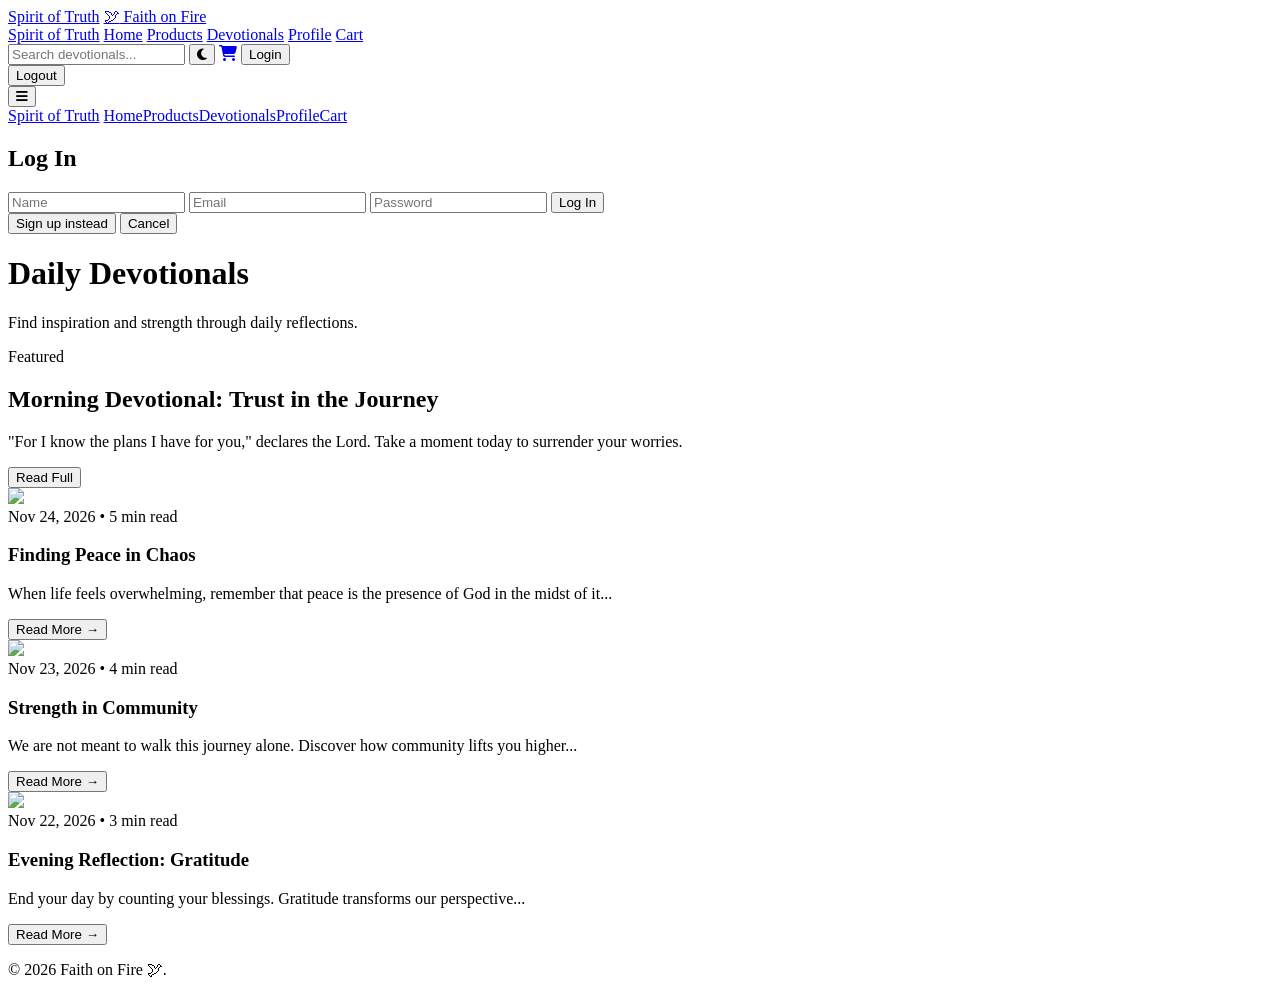
==== blog.html @ 9418d6aa "Add site files at repo root" ====
<!DOCTYPE html>
<html lang="en">
<head>
  <meta charset="UTF-8">
  <meta name="viewport" content="width=device-width, initial-scale=1.0">
  <title>Faith on Fire 🕊 - Devotionals</title>
  <script src="https://cdn.tailwindcss.com"></script>
  <link rel="stylesheet" href="https://cdnjs.cloudflare.com/ajax/libs/font-awesome/6.5.1/css/all.min.css">
  <script src="script.js" defer></script>
  <script>tailwind.config = { darkMode: 'class' }</script>
</head>
<body class="bg-stone-50 dark:bg-stone-950 font-sans text-gray-900 dark:text-gray-100">
  <header class="bg-white dark:bg-stone-800 shadow-md sticky top-0 z-50">
    <nav class="container mx-auto px-4 py-3 flex justify-between items-center">
      <a href="spirit.html" class="text-stone-600 dark:text-stone-300 hover:text-orange-600">Spirit of Truth</a>
        <a href="index.html" class="text-2xl font-bold text-orange-600 dark:text-orange-400 flex items-center gap-2"><span class="text-3xl">🕊</span> Faith on Fire</a>
      <div class="hidden md:flex space-x-6 items-center">
        <a href="spirit.html" class="text-stone-600 dark:text-stone-300 hover:text-orange-600">Spirit of Truth</a>
        <a href="index.html" class="text-gray-600 dark:text-gray-300">Home</a>
        <a href="products.html" class="text-gray-600 dark:text-gray-300">Products</a>
        <a href="blog.html" class="text-orange-600 dark:text-orange-400 font-semibold border-b-2 border-orange-600 pb-1">Devotionals</a>
        <a href="profile.html" class="text-gray-600 dark:text-gray-300">Profile</a>
        <a href="cart.html" class="text-gray-600 dark:text-gray-300">Cart</a>
      </div>
      <div class="flex items-center gap-3">
        <input id="search-input" type="text" placeholder="Search devotionals..." class="hidden sm:block w-40 px-3 py-1.5 border rounded-lg dark:bg-stone-700 dark:border-gray-600 text-sm">
        <button class="dark-toggle p-2 rounded-lg"><i class="fas fa-moon dark-icon"></i></button>
        <a href="cart.html" class="relative"><i class="fas fa-shopping-cart text-xl"></i><span class="cart-count absolute -top-2 -right-2 bg-red-500 text-white text-xs rounded-full h-5 w-5 flex items-center justify-center" style="display:none;">0</span></a>
        <button onclick="openAuthModal('login')" class="login-btn bg-orange-600 text-white px-4 py-2 rounded-lg text-sm">Login</button>
        <div class="user-menu hidden"><span class="user-name"></span> <button onclick="logout()">Logout</button></div>
        <button id="mobile-menu-btn" class="md:hidden text-2xl"><i class="fas fa-bars"></i></button>
      </div>
    </nav>
    <div id="mobile-menu" class="hidden md:hidden bg-white dark:bg-stone-800 border-t px-4 py-3 space-y-3">
      <a href="spirit.html" class="text-stone-600 dark:text-stone-300 hover:text-orange-600">Spirit of Truth</a>
        <a href="index.html" class="block">Home</a><a href="products.html" class="block">Products</a><a href="blog.html" class="block font-semibold">Devotionals</a><a href="profile.html" class="block">Profile</a><a href="cart.html" class="block">Cart</a>
    </div>
  </header>

  <div id="auth-modal" class="hidden fixed inset-0 bg-black/50 flex items-center justify-center z-50">
    <div class="bg-white dark:bg-stone-800 rounded-xl p-6 w-full max-w-md mx-4">
      <h2 id="auth-title" class="text-2xl font-bold mb-4">Log In</h2>
      <form onsubmit="handleAuth(event)">
        <input id="auth-name" placeholder="Name" class="w-full mb-3 px-4 py-2 border rounded-lg dark:bg-stone-700">
        <input id="auth-email" type="email" placeholder="Email" required class="w-full mb-3 px-4 py-2 border rounded-lg dark:bg-stone-700">
        <input id="auth-password" type="password" placeholder="Password" required class="w-full mb-4 px-4 py-2 border rounded-lg dark:bg-stone-700">
        <button id="auth-submit" type="submit" class="w-full bg-orange-600 text-white py-2 rounded-lg">Log In</button>
      </form>
      <button id="auth-switch" class="mt-4 text-orange-600 text-sm">Sign up instead</button>
      <button onclick="closeAuthModal()" class="mt-2 text-sm text-gray-500">Cancel</button>
    </div>
  </div>

  <main class="container mx-auto px-4 py-8">
    <div class="mb-8 text-center">
      <h1 class="text-4xl font-bold mb-2">Daily Devotionals</h1>
      <p class="text-gray-600 dark:text-gray-400">Find inspiration and strength through daily reflections.</p>
    </div>

    <div class="bg-gradient-to-r from-orange-600 to-purple-600 rounded-2xl text-white p-8 mb-10">
      <span class="bg-white/20 px-3 py-1 rounded-full text-sm">Featured</span>
      <h2 class="text-3xl font-bold mt-4 mb-3">Morning Devotional: Trust in the Journey</h2>
      <p class="text-orange-100 mb-4">"For I know the plans I have for you," declares the Lord. Take a moment today to surrender your worries.</p>
      <button class="bg-white text-orange-600 px-6 py-2 rounded-lg font-semibold">Read Full</button>
    </div>

    <div class="grid grid-cols-1 md:grid-cols-2 lg:grid-cols-3 gap-8">
      <article data-searchable class="bg-white dark:bg-stone-800 rounded-xl shadow overflow-hidden">
        <img src="https://picsum.photos/500/300?random=20" class="w-full h-48 object-cover">
        <div class="p-5">
          <div class="text-xs text-gray-500 mb-2">Nov 24, 2026 • 5 min read</div>
          <h3 class="font-bold text-xl mb-2">Finding Peace in Chaos</h3>
          <p class="text-gray-600 dark:text-gray-300 mb-4">When life feels overwhelming, remember that peace is the presence of God in the midst of it...</p>
          <button class="text-orange-600 font-semibold">Read More →</button>
        </div>
      </article>
      <article data-searchable class="bg-white dark:bg-stone-800 rounded-xl shadow overflow-hidden">
        <img src="https://picsum.photos/500/300?random=21" class="w-full h-48 object-cover">
        <div class="p-5">
          <div class="text-xs text-gray-500 mb-2">Nov 23, 2026 • 4 min read</div>
          <h3 class="font-bold text-xl mb-2">Strength in Community</h3>
          <p class="text-gray-600 dark:text-gray-300 mb-4">We are not meant to walk this journey alone. Discover how community lifts you higher...</p>
          <button class="text-orange-600 font-semibold">Read More →</button>
        </div>
      </article>
      <article data-searchable class="bg-white dark:bg-stone-800 rounded-xl shadow overflow-hidden">
        <img src="https://picsum.photos/500/300?random=22" class="w-full h-48 object-cover">
        <div class="p-5">
          <div class="text-xs text-gray-500 mb-2">Nov 22, 2026 • 3 min read</div>
          <h3 class="font-bold text-xl mb-2">Evening Reflection: Gratitude</h3>
          <p class="text-gray-600 dark:text-gray-300 mb-4">End your day by counting your blessings. Gratitude transforms our perspective...</p>
          <button class="text-orange-600 font-semibold">Read More →</button>
        </div>
      </article>
    </div>
  </main>

  <footer class="bg-white dark:bg-stone-800 border-t mt-12 py-6 text-center text-gray-500 text-sm"><p>&copy; 2026 Faith on Fire 🕊.</p></footer>
</body>
</html>
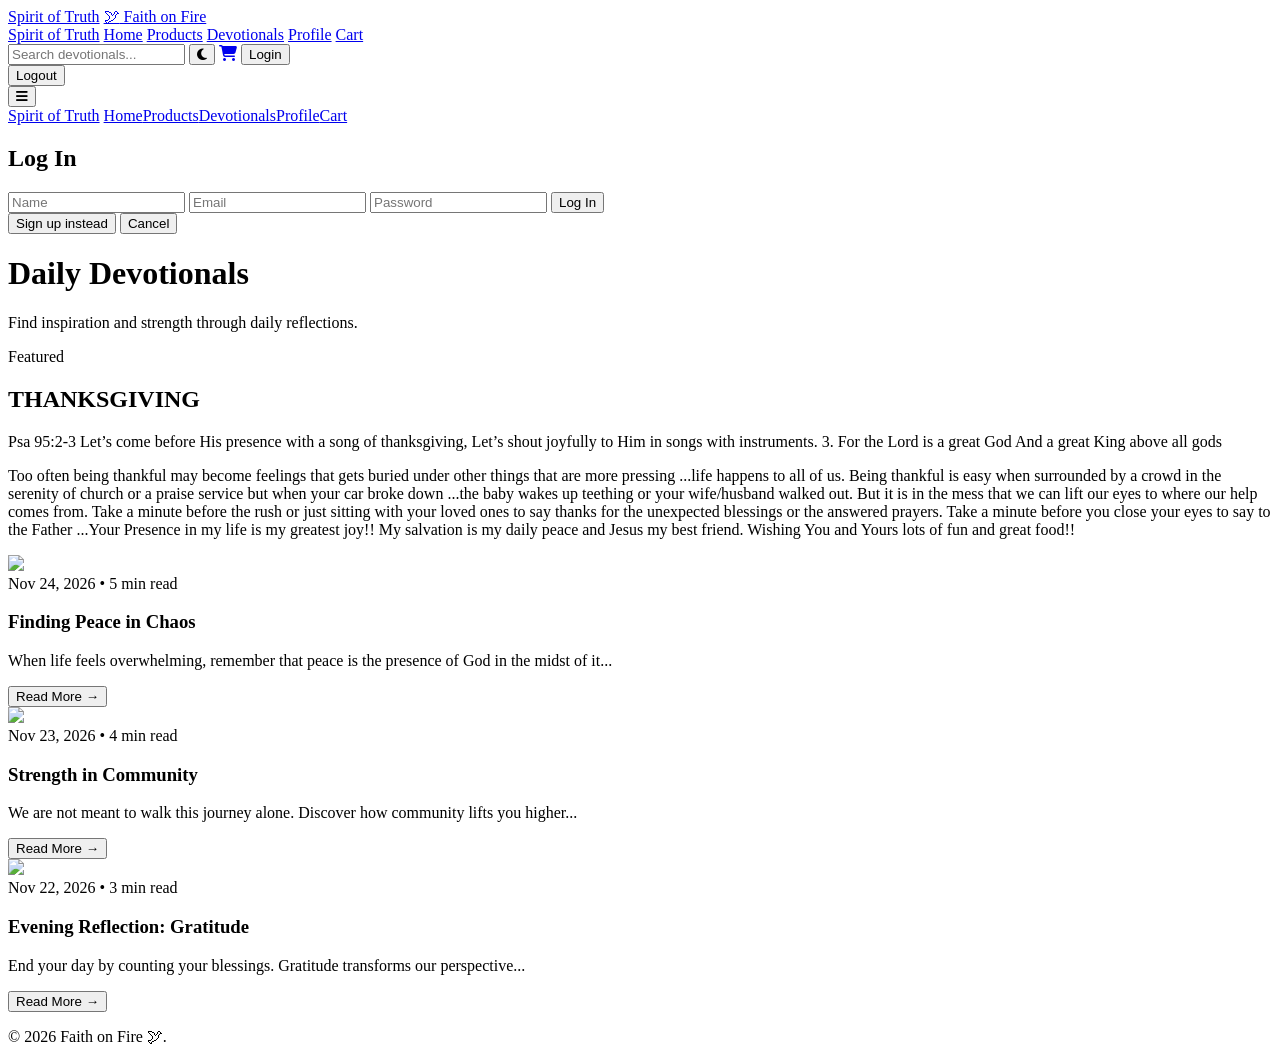
==== commit 1276f07e: "Update featured devotional to Thanksgiving Co-authored-by: copilot-swe-agent[bot] <198982749+Copilot" ====
--- a/blog.html
+++ b/blog.html
@@ -59,9 +59,9 @@
 
     <div class="bg-gradient-to-r from-orange-600 to-purple-600 rounded-2xl text-white p-8 mb-10">
       <span class="bg-white/20 px-3 py-1 rounded-full text-sm">Featured</span>
-      <h2 class="text-3xl font-bold mt-4 mb-3">Morning Devotional: Trust in the Journey</h2>
-      <p class="text-orange-100 mb-4">"For I know the plans I have for you," declares the Lord. Take a moment today to surrender your worries.</p>
-      <button class="bg-white text-orange-600 px-6 py-2 rounded-lg font-semibold">Read Full</button>
+      <h2 class="text-3xl font-bold mt-4 mb-3">THANKSGIVING</h2>
+      <p class="font-semibold mb-4">Psa 95:2-3 Let’s come before His presence with a song of thanksgiving, Let’s shout joyfully to Him in songs with instruments. 3. For the Lord is a great God And a great King above all gods</p>
+      <p class="text-orange-100 leading-relaxed">Too often being thankful may become feelings that gets buried under other things that are more pressing ...life happens to all of us. Being thankful is easy when surrounded by a crowd in the serenity of church or a praise service but when your car broke down ...the baby wakes up teething or your wife/husband walked out. But it is in the mess that we can lift our eyes to where our help comes from. Take a minute before the rush or just sitting with your loved ones to say thanks for the unexpected blessings or the answered prayers. Take a minute before you close your eyes to say to the Father ...Your Presence in my life is my greatest joy!! My salvation is my daily peace and Jesus my best friend. Wishing You and Yours lots of fun and great food!!</p>
     </div>
 
     <div class="grid grid-cols-1 md:grid-cols-2 lg:grid-cols-3 gap-8">
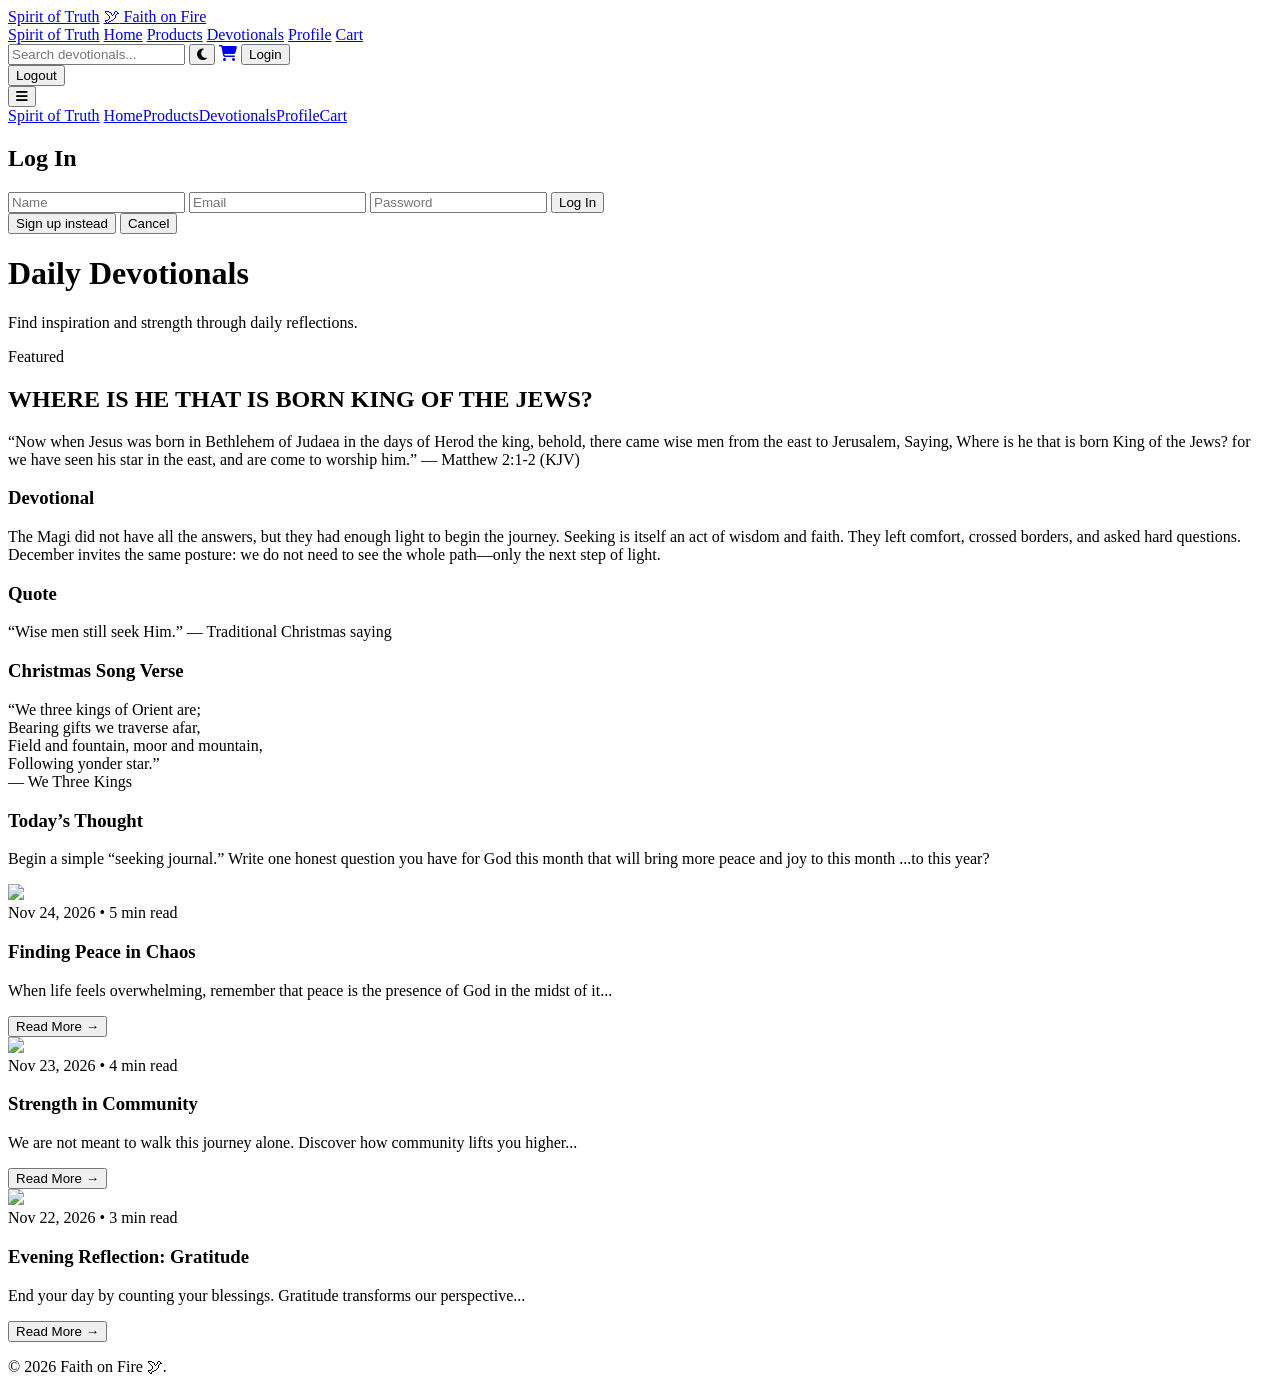
==== commit 39e1e176: "Update devotional to Magi/Matthew 2 devotional Co-authored-by: copilot-swe-agent[bot] <198982749+Cop" ====
--- a/blog.html
+++ b/blog.html
@@ -59,9 +59,16 @@
 
     <div class="bg-gradient-to-r from-orange-600 to-purple-600 rounded-2xl text-white p-8 mb-10">
       <span class="bg-white/20 px-3 py-1 rounded-full text-sm">Featured</span>
-      <h2 class="text-3xl font-bold mt-4 mb-3">THANKSGIVING</h2>
-      <p class="font-semibold mb-4">Psa 95:2-3 Let’s come before His presence with a song of thanksgiving, Let’s shout joyfully to Him in songs with instruments. 3. For the Lord is a great God And a great King above all gods</p>
-      <p class="text-orange-100 leading-relaxed">Too often being thankful may become feelings that gets buried under other things that are more pressing ...life happens to all of us. Being thankful is easy when surrounded by a crowd in the serenity of church or a praise service but when your car broke down ...the baby wakes up teething or your wife/husband walked out. But it is in the mess that we can lift our eyes to where our help comes from. Take a minute before the rush or just sitting with your loved ones to say thanks for the unexpected blessings or the answered prayers. Take a minute before you close your eyes to say to the Father ...Your Presence in my life is my greatest joy!! My salvation is my daily peace and Jesus my best friend. Wishing You and Yours lots of fun and great food!!</p>
+      <h2 class="text-3xl font-bold mt-4 mb-3">WHERE IS HE THAT IS BORN KING OF THE JEWS?</h2>
+      <p class="font-semibold italic mb-4">“Now when Jesus was born in Bethlehem of Judaea in the days of Herod the king, behold, there came wise men from the east to Jerusalem, Saying, Where is he that is born King of the Jews? for we have seen his star in the east, and are come to worship him.” — Matthew 2:1-2 (KJV)</p>
+      <h3 class="font-bold mt-4 mb-1">Devotional</h3>
+      <p class="text-orange-100 leading-relaxed mb-4">The Magi did not have all the answers, but they had enough light to begin the journey. Seeking is itself an act of wisdom and faith. They left comfort, crossed borders, and asked hard questions. December invites the same posture: we do not need to see the whole path—only the next step of light.</p>
+      <h3 class="font-bold mt-4 mb-1">Quote</h3>
+      <p class="text-orange-100 italic mb-4">“Wise men still seek Him.” — Traditional Christmas saying</p>
+      <h3 class="font-bold mt-4 mb-1">Christmas Song Verse</h3>
+      <p class="text-orange-100 italic mb-4">“We three kings of Orient are;<br>Bearing gifts we traverse afar,<br>Field and fountain, moor and mountain,<br>Following yonder star.”<br>— We Three Kings</p>
+      <h3 class="font-bold mt-4 mb-1">Today’s Thought</h3>
+      <p class="text-orange-100 leading-relaxed">Begin a simple “seeking journal.” Write one honest question you have for God this month that will bring more peace and joy to this month ...to this year?</p>
     </div>
 
     <div class="grid grid-cols-1 md:grid-cols-2 lg:grid-cols-3 gap-8">
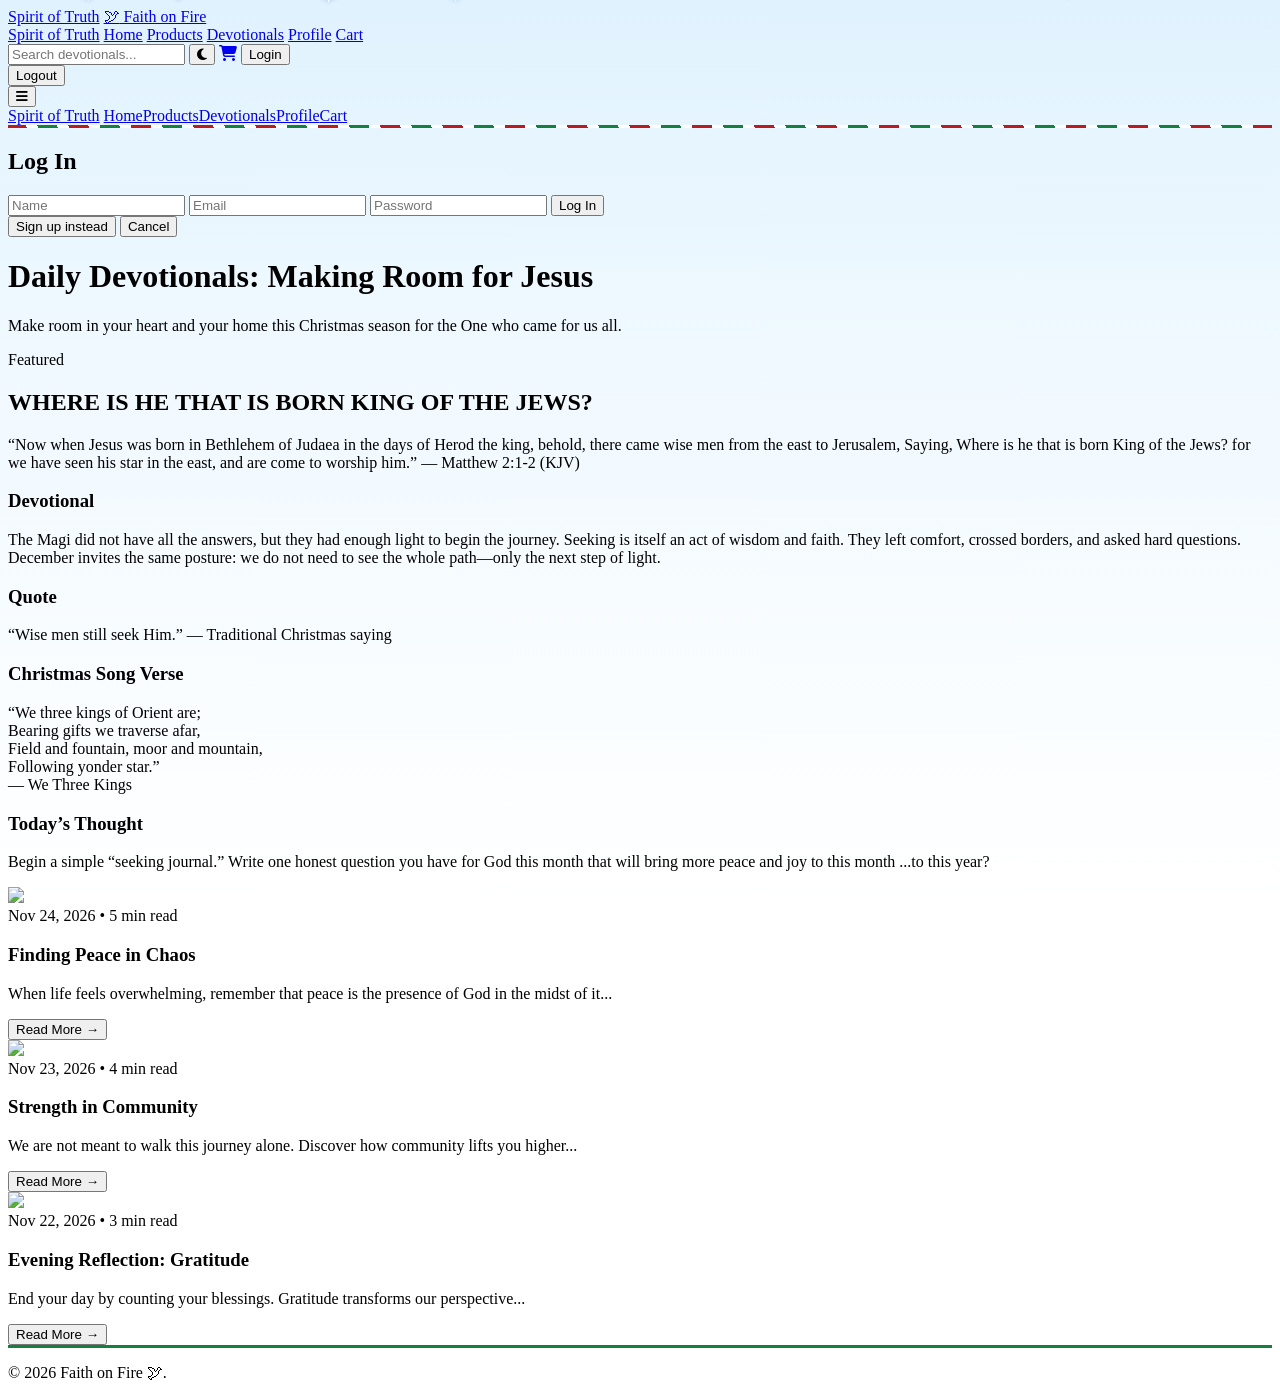
==== commit e9916999: "Christmas red/green winter theme; Making Room for Jesus devotionals header Co-authored-by: copilot-s" ====
--- a/blog.html
+++ b/blog.html
@@ -6,19 +6,20 @@
   <title>Faith on Fire 🕊 - Devotionals</title>
   <script src="https://cdn.tailwindcss.com"></script>
   <link rel="stylesheet" href="https://cdnjs.cloudflare.com/ajax/libs/font-awesome/6.5.1/css/all.min.css">
+  <link rel="stylesheet" href="winter.css">
   <script src="script.js" defer></script>
   <script>tailwind.config = { darkMode: 'class' }</script>
 </head>
-<body class="bg-stone-50 dark:bg-stone-950 font-sans text-gray-900 dark:text-gray-100">
+<body class="bg-sky-50 dark:bg-stone-950 font-sans text-gray-900 dark:text-gray-100">
   <header class="bg-white dark:bg-stone-800 shadow-md sticky top-0 z-50">
     <nav class="container mx-auto px-4 py-3 flex justify-between items-center">
-      <a href="spirit.html" class="text-stone-600 dark:text-stone-300 hover:text-orange-600">Spirit of Truth</a>
-        <a href="index.html" class="text-2xl font-bold text-orange-600 dark:text-orange-400 flex items-center gap-2"><span class="text-3xl">🕊</span> Faith on Fire</a>
+      <a href="spirit.html" class="text-stone-600 dark:text-stone-300 hover:text-red-600">Spirit of Truth</a>
+        <a href="index.html" class="text-2xl font-bold text-red-600 dark:text-red-400 flex items-center gap-2"><span class="text-3xl">🕊</span> Faith on Fire</a>
       <div class="hidden md:flex space-x-6 items-center">
-        <a href="spirit.html" class="text-stone-600 dark:text-stone-300 hover:text-orange-600">Spirit of Truth</a>
+        <a href="spirit.html" class="text-stone-600 dark:text-stone-300 hover:text-red-600">Spirit of Truth</a>
         <a href="index.html" class="text-gray-600 dark:text-gray-300">Home</a>
         <a href="products.html" class="text-gray-600 dark:text-gray-300">Products</a>
-        <a href="blog.html" class="text-orange-600 dark:text-orange-400 font-semibold border-b-2 border-orange-600 pb-1">Devotionals</a>
+        <a href="blog.html" class="text-red-600 dark:text-red-400 font-semibold border-b-2 border-red-600 pb-1">Devotionals</a>
         <a href="profile.html" class="text-gray-600 dark:text-gray-300">Profile</a>
         <a href="cart.html" class="text-gray-600 dark:text-gray-300">Cart</a>
       </div>
@@ -26,13 +27,13 @@
         <input id="search-input" type="text" placeholder="Search devotionals..." class="hidden sm:block w-40 px-3 py-1.5 border rounded-lg dark:bg-stone-700 dark:border-gray-600 text-sm">
         <button class="dark-toggle p-2 rounded-lg"><i class="fas fa-moon dark-icon"></i></button>
         <a href="cart.html" class="relative"><i class="fas fa-shopping-cart text-xl"></i><span class="cart-count absolute -top-2 -right-2 bg-red-500 text-white text-xs rounded-full h-5 w-5 flex items-center justify-center" style="display:none;">0</span></a>
-        <button onclick="openAuthModal('login')" class="login-btn bg-orange-600 text-white px-4 py-2 rounded-lg text-sm">Login</button>
+        <button onclick="openAuthModal('login')" class="login-btn bg-red-600 text-white px-4 py-2 rounded-lg text-sm">Login</button>
         <div class="user-menu hidden"><span class="user-name"></span> <button onclick="logout()">Logout</button></div>
         <button id="mobile-menu-btn" class="md:hidden text-2xl"><i class="fas fa-bars"></i></button>
       </div>
     </nav>
     <div id="mobile-menu" class="hidden md:hidden bg-white dark:bg-stone-800 border-t px-4 py-3 space-y-3">
-      <a href="spirit.html" class="text-stone-600 dark:text-stone-300 hover:text-orange-600">Spirit of Truth</a>
+      <a href="spirit.html" class="text-stone-600 dark:text-stone-300 hover:text-red-600">Spirit of Truth</a>
         <a href="index.html" class="block">Home</a><a href="products.html" class="block">Products</a><a href="blog.html" class="block font-semibold">Devotionals</a><a href="profile.html" class="block">Profile</a><a href="cart.html" class="block">Cart</a>
     </div>
   </header>
@@ -44,31 +45,31 @@
         <input id="auth-name" placeholder="Name" class="w-full mb-3 px-4 py-2 border rounded-lg dark:bg-stone-700">
         <input id="auth-email" type="email" placeholder="Email" required class="w-full mb-3 px-4 py-2 border rounded-lg dark:bg-stone-700">
         <input id="auth-password" type="password" placeholder="Password" required class="w-full mb-4 px-4 py-2 border rounded-lg dark:bg-stone-700">
-        <button id="auth-submit" type="submit" class="w-full bg-orange-600 text-white py-2 rounded-lg">Log In</button>
+        <button id="auth-submit" type="submit" class="w-full bg-red-600 text-white py-2 rounded-lg">Log In</button>
       </form>
-      <button id="auth-switch" class="mt-4 text-orange-600 text-sm">Sign up instead</button>
+      <button id="auth-switch" class="mt-4 text-red-600 text-sm">Sign up instead</button>
       <button onclick="closeAuthModal()" class="mt-2 text-sm text-gray-500">Cancel</button>
     </div>
   </div>
 
   <main class="container mx-auto px-4 py-8">
     <div class="mb-8 text-center">
-      <h1 class="text-4xl font-bold mb-2">Daily Devotionals</h1>
-      <p class="text-gray-600 dark:text-gray-400">Find inspiration and strength through daily reflections.</p>
+      <h1 class="text-4xl font-bold mb-2">Daily Devotionals: Making Room for Jesus</h1>
+      <p class="text-gray-600 dark:text-gray-400">Make room in your heart and your home this Christmas season for the One who came for us all.</p>
     </div>
 
-    <div class="bg-gradient-to-r from-orange-600 to-purple-600 rounded-2xl text-white p-8 mb-10">
+    <div class="bg-gradient-to-r from-red-600 to-green-600 rounded-2xl text-white p-8 mb-10">
       <span class="bg-white/20 px-3 py-1 rounded-full text-sm">Featured</span>
       <h2 class="text-3xl font-bold mt-4 mb-3">WHERE IS HE THAT IS BORN KING OF THE JEWS?</h2>
       <p class="font-semibold italic mb-4">“Now when Jesus was born in Bethlehem of Judaea in the days of Herod the king, behold, there came wise men from the east to Jerusalem, Saying, Where is he that is born King of the Jews? for we have seen his star in the east, and are come to worship him.” — Matthew 2:1-2 (KJV)</p>
       <h3 class="font-bold mt-4 mb-1">Devotional</h3>
-      <p class="text-orange-100 leading-relaxed mb-4">The Magi did not have all the answers, but they had enough light to begin the journey. Seeking is itself an act of wisdom and faith. They left comfort, crossed borders, and asked hard questions. December invites the same posture: we do not need to see the whole path—only the next step of light.</p>
+      <p class="text-red-100 leading-relaxed mb-4">The Magi did not have all the answers, but they had enough light to begin the journey. Seeking is itself an act of wisdom and faith. They left comfort, crossed borders, and asked hard questions. December invites the same posture: we do not need to see the whole path—only the next step of light.</p>
       <h3 class="font-bold mt-4 mb-1">Quote</h3>
-      <p class="text-orange-100 italic mb-4">“Wise men still seek Him.” — Traditional Christmas saying</p>
+      <p class="text-red-100 italic mb-4">“Wise men still seek Him.” — Traditional Christmas saying</p>
       <h3 class="font-bold mt-4 mb-1">Christmas Song Verse</h3>
-      <p class="text-orange-100 italic mb-4">“We three kings of Orient are;<br>Bearing gifts we traverse afar,<br>Field and fountain, moor and mountain,<br>Following yonder star.”<br>— We Three Kings</p>
+      <p class="text-red-100 italic mb-4">“We three kings of Orient are;<br>Bearing gifts we traverse afar,<br>Field and fountain, moor and mountain,<br>Following yonder star.”<br>— We Three Kings</p>
       <h3 class="font-bold mt-4 mb-1">Today’s Thought</h3>
-      <p class="text-orange-100 leading-relaxed">Begin a simple “seeking journal.” Write one honest question you have for God this month that will bring more peace and joy to this month ...to this year?</p>
+      <p class="text-red-100 leading-relaxed">Begin a simple “seeking journal.” Write one honest question you have for God this month that will bring more peace and joy to this month ...to this year?</p>
     </div>
 
     <div class="grid grid-cols-1 md:grid-cols-2 lg:grid-cols-3 gap-8">
@@ -78,7 +79,7 @@
           <div class="text-xs text-gray-500 mb-2">Nov 24, 2026 • 5 min read</div>
           <h3 class="font-bold text-xl mb-2">Finding Peace in Chaos</h3>
           <p class="text-gray-600 dark:text-gray-300 mb-4">When life feels overwhelming, remember that peace is the presence of God in the midst of it...</p>
-          <button class="text-orange-600 font-semibold">Read More →</button>
+          <button class="text-red-600 font-semibold">Read More →</button>
         </div>
       </article>
       <article data-searchable class="bg-white dark:bg-stone-800 rounded-xl shadow overflow-hidden">
@@ -87,7 +88,7 @@
           <div class="text-xs text-gray-500 mb-2">Nov 23, 2026 • 4 min read</div>
           <h3 class="font-bold text-xl mb-2">Strength in Community</h3>
           <p class="text-gray-600 dark:text-gray-300 mb-4">We are not meant to walk this journey alone. Discover how community lifts you higher...</p>
-          <button class="text-orange-600 font-semibold">Read More →</button>
+          <button class="text-red-600 font-semibold">Read More →</button>
         </div>
       </article>
       <article data-searchable class="bg-white dark:bg-stone-800 rounded-xl shadow overflow-hidden">
@@ -96,7 +97,7 @@
           <div class="text-xs text-gray-500 mb-2">Nov 22, 2026 • 3 min read</div>
           <h3 class="font-bold text-xl mb-2">Evening Reflection: Gratitude</h3>
           <p class="text-gray-600 dark:text-gray-300 mb-4">End your day by counting your blessings. Gratitude transforms our perspective...</p>
-          <button class="text-orange-600 font-semibold">Read More →</button>
+          <button class="text-red-600 font-semibold">Read More →</button>
         </div>
       </article>
     </div>
--- a/winter.css
+++ b/winter.css
@@ -0,0 +1,38 @@
+html:not(.dark) body {
+  background-image: linear-gradient(180deg, #e0f2fe 0%, #f0f9ff 40%, #ffffff 100%);
+  background-attachment: fixed;
+}
+
+header {
+  border-bottom: 3px solid transparent;
+  border-image: repeating-linear-gradient(45deg, #b91c1c 0 14px, #ffffff 14px 22px, #15803d 22px 36px, #ffffff 36px 44px) 1;
+}
+
+footer {
+  border-top: 3px solid #15803d;
+}
+
+#snow-layer {
+  position: fixed;
+  inset: 0;
+  pointer-events: none;
+  overflow: hidden;
+  z-index: 40;
+}
+
+.snowflake {
+  position: absolute;
+  top: -20px;
+  color: #fff;
+  text-shadow: 0 0 4px rgba(100, 150, 200, 0.8);
+  animation: snow-fall linear infinite;
+  user-select: none;
+}
+
+@keyframes snow-fall {
+  to { transform: translateY(105vh) translateX(40px) rotate(360deg); }
+}
+
+@media (prefers-reduced-motion: reduce) {
+  #snow-layer { display: none; }
+}
